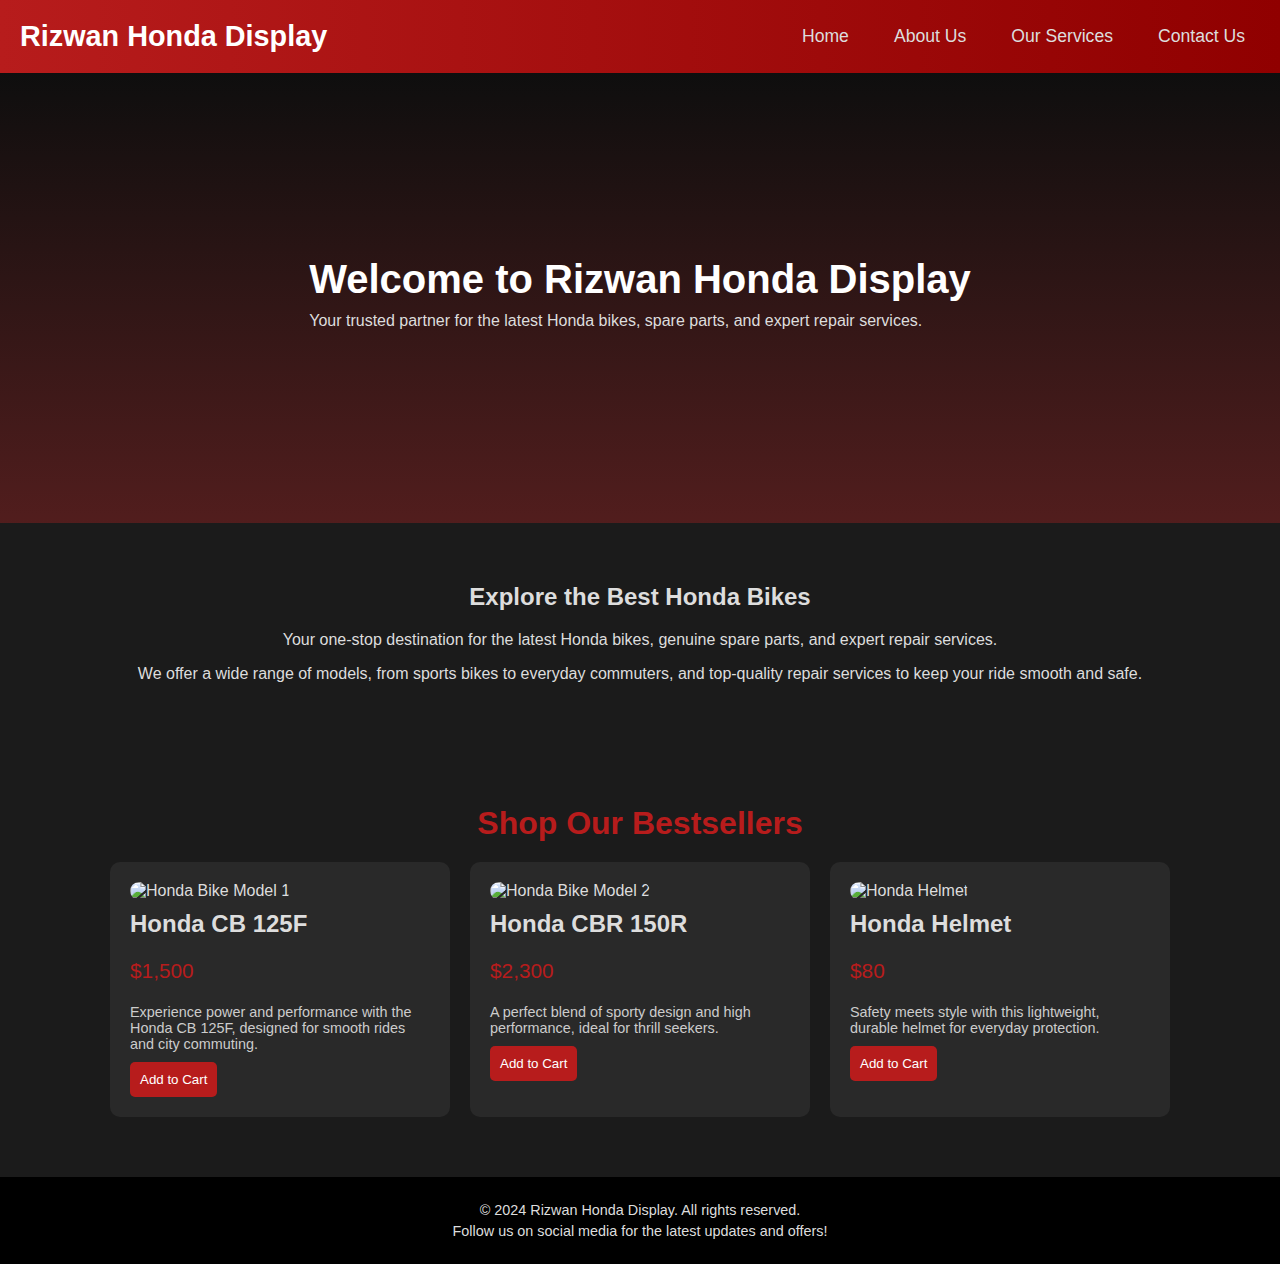
==== index.html @ d0f396d8 "Add files via upload" ====
<!DOCTYPE html>
<html lang="en">
<head>
    <meta charset="UTF-8">
    <meta name="viewport" content="width=device-width, initial-scale=1.0">
    <title>Rizwan Honda Display - Home</title>
    <link rel="stylesheet" href="Style.css">
</head>
<body>
    <header>
        <h1>Rizwan Honda Display</h1>
        <nav>
            <a href="index.html">Home</a>
            <a href="about.html">About Us</a>
            <a href="services.html">Our Services</a>
            <a href="contact.html">Contact Us</a>
        </nav>
    </header>

    <!-- Hero Banner Section -->
    <div class="hero-banner">
        <div class="hero-content">
            <h2>Welcome to Rizwan Honda Display</h2>
            <p>Your trusted partner for the latest Honda bikes, spare parts, and expert repair services.</p>
        </div>
    </div>

    <!-- Welcome Section -->
    <section class="welcome">
        <h2>Explore the Best Honda Bikes</h2>
        <p>Your one-stop destination for the latest Honda bikes, genuine spare parts, and expert repair services.</p>
        <p>We offer a wide range of models, from sports bikes to everyday commuters, and top-quality repair services to keep your ride smooth and safe.</p>
    </section>

    <!-- E-commerce Section -->
    <section class="products">
        <h2>Shop Our Bestsellers</h2>
        <div class="product-list">
            <div class="product-card">
                <img src="asset/img11.jpg" alt="Honda Bike Model 1">
                <h3>Honda CB 125F</h3>
                <p class="price">$1,500</p>
                <p class="description">Experience power and performance with the Honda CB 125F, designed for smooth rides and city commuting.</p>
                <button class="add-to-cart">Add to Cart</button>
            </div>
            <div class="product-card">
                <img src="asset/img12.jpg" alt="Honda Bike Model 2">
                <h3>Honda CBR 150R</h3>
                <p class="price">$2,300</p>
                <p class="description">A perfect blend of sporty design and high performance, ideal for thrill seekers.</p>
                <button class="add-to-cart">Add to Cart</button>
            </div>
            <div class="product-card">
                <img src="asset/img13.jpg" alt="Honda Helmet">
                <h3>Honda Helmet</h3>
                <p class="price">$80</p>
                <p class="description">Safety meets style with this lightweight, durable helmet for everyday protection.</p>
                <button class="add-to-cart">Add to Cart</button>
            </div>
        </div>
    </section>

    <!-- Footer -->
    <footer>
        <p>&copy; 2024 Rizwan Honda Display. All rights reserved.</p>
        <p>Follow us on social media for the latest updates and offers!</p>
    </footer>
</body>
</html>
---- Style.css ----
/* General Styles */
body {
    background-color: #1b1b1b;
    color: #ddd;
    font-family: 'Arial', sans-serif;
    margin: 0;
    padding: 0;
}

header {
    background-color: #000;
    padding: 20px;
    text-align: center;
}

header h1 {
    color: #ffffff;
    margin: 0;
}

nav a {
    margin: 0 15px;
    text-decoration: none;
    color: #ddd;
    font-size: 1.1em;
    transition: color 0.3s;
}

nav a:hover {
    color: #b71c1c;
}

.hero-banner {
    background-image: linear-gradient(rgba(0, 0, 0, 0.473), rgba(150, 32, 32, 0.445)), url('asset/img1.jpg');
    background-size: cover;
    background-position: center;
    height: 450px;
    display: flex;
    align-items: center;
    justify-content: center;
}

.hero-content h2 {
    color: #ffffff;
    font-size: 2.5em;
    margin: 0;
    animation: fadeIn 2s ease-in-out;
}

.hero-content p {
    color: #ddd;
    margin: 10px 0;
    animation: fadeIn 3s ease-in-out;
}

.welcome, .products {
    padding: 40px;
    text-align: center;
}

.products h2 {
    color: #b71c1c;
    font-size: 2em;
    margin-bottom: 20px;
}

.product-list {
    display: flex;
    flex-wrap: wrap;
    justify-content: center;
    gap: 20px;
}

.product-card {
    background-color: #292929;
    border-radius: 10px;
    padding: 20px;
    max-width: 300px;
    width: 100%;
    text-align: left;
    transition: transform 0.3s, box-shadow 0.3s;
}

.product-card:hover {
    transform: translateY(-5px);
    box-shadow: 0 5px 15px rgba(0, 0, 0, 0.5);
}

.product-card img {
    width: 100%;
    border-radius: 10px;
}

.product-card h3 {
    color: #ddd;
    font-size: 1.5em;
    margin: 10px 0;
}

.price {
    color: #b71c1c;
    font-size: 1.3em;
}

.description {
    color: #ccc;
    font-size: 0.9em;
    margin: 10px 0;
}

.add-to-cart {
    background-color: #b71c1c;
    color: #fff;
    border: none;
    padding: 10px;
    border-radius: 5px;
    cursor: pointer;
    transition: background-color 0.3s;
}

.add-to-cart:hover {
    background-color: #900000;
}

footer {
    background-color: #000;
    padding: 20px;
    text-align: center;
    color: #ddd;
}

footer p {
    margin: 5px 0;
    font-size: 0.9em;
}

/* Keyframe Animations */
@keyframes fadeIn {
    from {
        opacity: 0;
    }
    to {
        opacity: 1;
    }
}



/* About Us */
/* General Styles */
body, html {
    margin: 0;
    padding: 0;
    font-family: 'Segoe UI', Tahoma, Geneva, Verdana, sans-serif;
    background: #121212;
    color: #e0e0e0;
    box-sizing: border-box;
}

/* Header */
header {
    background: linear-gradient(90deg, #b71c1c, #900000);
    padding: 15px 20px;
    display: flex;
    justify-content: space-between;
    align-items: center;
    color: #fff;
}

header h1 {
    margin: 0;
    font-size: 1.8em;    
}

nav {
    display: flex;
    gap: 15px;
}

nav a {
    text-decoration: none;
    color: #e0e0e0;
    transition: color 0.3s ease;
}

nav a:hover {
    color: #ffccbc;
}

/* About Us Section */
.about-us {
    background: #1c1c1c;
    padding: 50px 20px;
    display: flex;
    flex-direction: column;
    align-items: center;
    text-align: center;
}

.about-content {
    display: flex;
    gap: 20px;
    align-items: center;
    max-width: 1000px;
    flex-wrap: wrap;
}

.about-text {
    flex: 1;
}

.about-text p {
    font-size: 1.1em;
    line-height: 1.6;
    margin-bottom: 15px;
    color: #bbb;
    border-radius: 10px;
}

.highlight {
    font-size: 1.3em;
    color: #ff5252;
    font-weight: bold;
    margin-bottom: 20px;
}

.about-image {
    flex: 1;
}

.about-image img {
    width: 100%;
    max-width: 400px;
    border-radius: 10px;
    box-shadow: 0 4px 10px rgba(0, 0, 0, 0.4);
}

/* Animated Text */
.animated-text {
    font-size: 2.5em;
    color: #ff5252;
    margin-bottom: 20px;
    position: relative;
    animation: bounce 1.5s infinite;
}

@keyframes bounce {
    0%, 20%, 50%, 80%, 100% {
        transform: translateY(0);
    }
    40% {
        transform: translateY(-10px);
    }
    60% {
        transform: translateY(-5px);
    }
}

/* Our Values Section */
.our-values {
    background: linear-gradient(135deg, #282828, #1c1c1c);
    padding: 50px 20px;
    text-align: center;
}

.our-values h2 {
    font-size: 2.5em;
    color: #ff5252;
    margin-bottom: 30px;
}

.values-list {
    display: flex;
    flex-wrap: wrap;
    justify-content: center;
    gap: 20px;
}

.value {
    background: #2e2e2e;
    padding: 20px;
    border-radius: 10px;
    box-shadow: 0 4px 8px rgba(0,0,0,0.2);
    max-width: 300px;
    flex: 1;
}

.value h3 {
    font-size: 1.5em;
    color: #ff5252;
    margin-bottom: 10px;
}

.value p {
    font-size: 1em;
    color: #bbb;
}

/* Footer */
footer {
    background: #121212;
    color: #999;
    text-align: center;
    padding: 20px;
    margin-top: 20px;
}

footer p {
    margin: 5px;
}

/* Responsive Design */
@media (max-width: 768px) {
    .about-content {
        flex-direction: column;
    }

    .about-image img {
        width: 90%;
        height: auto;
    }

    .values-list {
        flex-direction: column;
        gap: 15px;
    }
}


/* Services */
/* General Styles */
body {
    background-color: #1b1b1b;
    color: #ddd;
    font-family: 'Arial', sans-serif;
    margin: 0;
    padding: 0;
}

header {
    background-color: #000;
    padding: 20px;
    text-align: center;
}

header h1 {
    color: #b71c1c;
    margin: 0;
}

nav a {
    margin: 0 15px;
    text-decoration: none;
    color: #ddd;
    font-size: 1.1em;
    transition: color 0.3s;
}

nav a:hover {
    color: #b71c1c;
}

.services-section {
    padding: 40px;
    text-align: center;
}

.typing-animation {
    font-size: 2.5em;
    color: #b71c1c;
    overflow: hidden;
    border-right: 4px solid #b71c1c;
    white-space: nowrap;
    animation: typing 2s steps(40, end), blink-caret 0.75s step-end infinite;
    margin-bottom: 30px;
}

@keyframes typing {
    from {
        width: 0;
    }
    to {
        width: 100%;
    }
}

@keyframes blink-caret {
    from, to {
        border-color: transparent;
    }
    50% {
        border-color: #b71c1c;
    }
}

.services-container {
    display: flex;
    flex-wrap: wrap;
    justify-content: center;
    gap: 20px;
}

.service-card {
    background-color: #292929;
    border-radius: 10px;
    padding: 20px;
    width: 300px;
    text-align: center;
    transition: transform 0.3s, box-shadow 0.3s;
}

.service-card:hover {
    transform: translateY(-10px);
    box-shadow: 0 10px 20px rgba(0, 0, 0, 0.5);
}

.service-img {
    width: 100%;
    border-radius: 10px;
    margin-bottom: 15px;
    transition: transform 0.3s;
}

.service-card:hover .service-img {
    transform: scale(1.05);
}

.service-card h3 {
    color: #b71c1c;
    margin-top: 10px;
}

footer {
    background-color: #000;
    padding: 20px;
    text-align: center;
    color: #ddd;
}

footer p {
    margin: 5px 0;
    font-size: 0.9em;
}

/* Contact Us  */
/* General Styles */
body {
    background-color: #1b1b1b;
    color: #ddd;
    font-family: 'Arial', sans-serif;
    margin: 0;
    padding: 0;
}

header {
    background-color: #000;
    padding: 20px;
    text-align: center;
}

header h1 {
    color: #ffffff;
    margin: 0;
}

nav a {
    margin: 0 15px;
    text-decoration: none;
    color: #ddd;
    font-size: 1.1em;
    transition: color 0.3s;
}

nav a:hover {
    color: #b71c1c;
}

.contact-section {
    padding: 40px;
    text-align: center;
}

.typing-animation {
    font-size: 2em;
    color: #b71c1c;
    overflow: hidden;
    border-right: 4px solid #b71c1c;
    white-space: nowrap;
    animation: typing 4s steps(45, end), blink-caret 0.75s step-end infinite;
    margin-bottom: 20px;
}

@keyframes typing {
    from {
        width: 0;
    }
    to {
        width: 100%;
    }
}

@keyframes blink-caret {
    from, to {
        border-color: transparent;
    }
    50% {
        border-color: #b71c1c;
    }
}

.animated-text1 {
    font-size: 1.2em;
    color: #ddd;
    margin-bottom: 30px;
    animation: fadeIn 2s ease-in-out;
}

@keyframes fadeIn {
    from {
        opacity: 0;
    }
    to {
        opacity: 1;
    }
}

.contact-container {
    display: flex;
    flex-wrap: wrap;
    justify-content: center;
    gap: 20px;
    margin-top: 20px;
}

.contact-form {
    background-color: #292929;
    border-radius: 10px;
    padding: 20px;
    max-width: 400px;
    width: 100%;
}

.contact-form input,
.contact-form textarea {
    width: 100%;
    padding: 10px;
    margin: 10px 0;
    border: none;
    border-radius: 5px;
    background: #333;
    color: #ddd;
}

.contact-form button {
    background-color: #b71c1c;
    color: #fff;
    border: none;
    padding: 10px 20px;
    border-radius: 5px;
    cursor: pointer;
    transition: background-color 0.3s;
}

.contact-form button:hover {
    background-color: #900000;
}

.contact-info {
    max-width: 400px;
    background-color: #292929;
    border-radius: 10px;
    padding: 20px;
    width: 100%;
    text-align: left;
}

.contact-info h3 {
    color: #b71c1c;
}

.social-media {
    display: flex;
    gap: 10px;
    margin-top: 10px;
}

.social-media a img {
    width: 30px;
    transition: transform 0.3s, opacity 0.3s;
}

.social-media a:hover img {
    transform: scale(1.2);
    opacity: 0.8;
}

footer {
    background-color: #000;
    padding: 20px;
    text-align: center;
    color: #ddd;
}

footer p {
    margin: 5px 0;
    font-size: 0.9em;
}
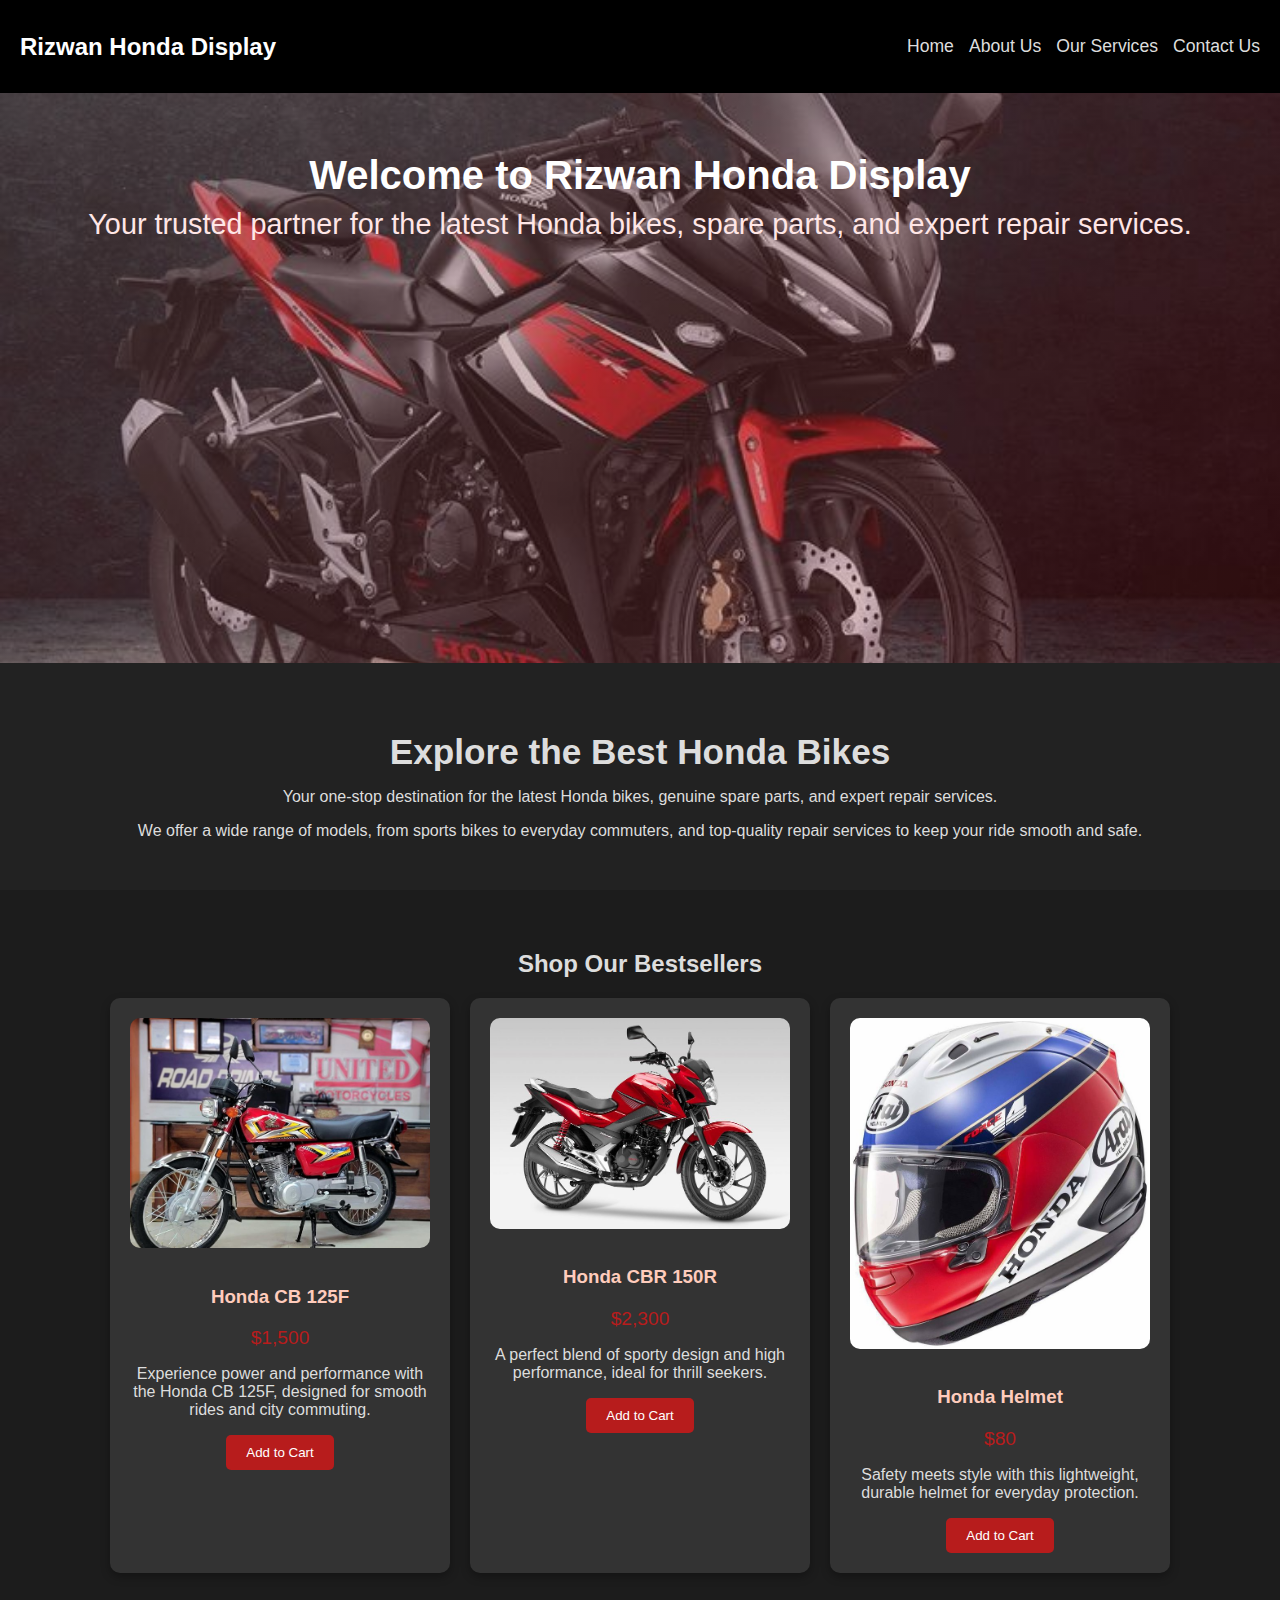
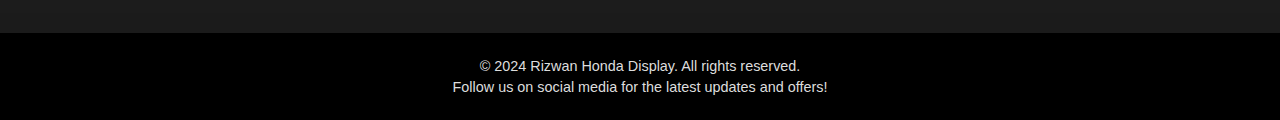
==== commit 03ff40f4: "Add files via upload" ====
--- a/index.html
+++ b/index.html
@@ -10,10 +10,17 @@
     <header>
         <h1>Rizwan Honda Display</h1>
         <nav>
-            <a href="index.html">Home</a>
-            <a href="about.html">About Us</a>
-            <a href="services.html">Our Services</a>
-            <a href="contact.html">Contact Us</a>
+            <div class="menu-toggle" id="mobile-menu">
+                <span class="bar"></span>
+                <span class="bar"></span>
+                <span class="bar"></span>
+            </div>
+            <ul class="nav-links" id="nav-links">
+                <li><a href="index.html">Home</a></li>
+                <li><a href="about.html">About Us</a></li>
+                <li><a href="services.html">Our Services</a></li>
+                <li><a href="contact.html">Contact Us</a></li>
+            </ul>
         </nav>
     </header>
 
@@ -65,5 +72,14 @@
         <p>&copy; 2024 Rizwan Honda Display. All rights reserved.</p>
         <p>Follow us on social media for the latest updates and offers!</p>
     </footer>
+
+    <script>
+        const mobileMenu = document.getElementById('mobile-menu');
+        const navLinks = document.getElementById('nav-links');
+
+        mobileMenu.addEventListener('click', () => {
+            navLinks.classList.toggle('active');
+        });
+    </script>
 </body>
 </html>
--- a/Style.css
+++ b/Style.css
@@ -1,43 +1,71 @@
 /* General Styles */
-body {
-    background-color: #1b1b1b;
-    color: #ddd;
-    font-family: 'Arial', sans-serif;
+body, html {
     margin: 0;
     padding: 0;
-}
-
+    font-family: 'Segoe UI', Tahoma, Geneva, Verdana, sans-serif;
+    background: #1c1c1c;
+    color: #e0e0e0;
+}
+
+/* Header */
 header {
-    background-color: #000;
-    padding: 20px;
-    text-align: center;
+    background-color: #b71c1c;
+    padding: 15px 20px;
+    display: flex;
+    justify-content: space-between;
+    align-items: center;
+    color: white;
 }
 
 header h1 {
-    color: #ffffff;
-    margin: 0;
-}
-
-nav a {
-    margin: 0 15px;
+    margin: 0;
+    font-size: 1.8em;
+}
+
+nav {
+    position: relative;
+}
+
+.nav-links {
+    display: flex;
+    gap: 15px;
+    list-style: none;
+}
+
+.nav-links a {
     text-decoration: none;
-    color: #ddd;
-    font-size: 1.1em;
-    transition: color 0.3s;
-}
-
-nav a:hover {
-    color: #b71c1c;
-}
-
+    color: white;
+    transition: color 0.3s ease;
+}
+
+.nav-links a:hover {
+    color: #ffccbc;
+}
+
+/* Hamburger Menu */
+.menu-toggle {
+    display: none;
+    flex-direction: column;
+    cursor: pointer;
+}
+
+.menu-toggle .bar {
+    height: 3px;
+    width: 25px;
+    background-color: white;
+    margin: 4px 0;
+    transition: all 0.3s ease;
+}
+
+/* Hero Banner */
 .hero-banner {
-    background-image: linear-gradient(rgba(0, 0, 0, 0.473), rgba(150, 32, 32, 0.445)), url('asset/img1.jpg');
+    background-image: url(asset/img1.jpg), linear-gradient(135deg, #6d474765, #a7171700);
     background-size: cover;
     background-position: center;
     height: 450px;
-    display: flex;
-    align-items: center;
-    justify-content: center;
+    color: white;
+    padding: 60px 20px;
+    text-align: center;
 }
 
 .hero-content h2 {
@@ -48,20 +76,34 @@
 }
 
 .hero-content p {
-    color: #ddd;
+    color: #ffe6e6;
+    font-size: 1.8em;
     margin: 10px 0;
     animation: fadeIn 3s ease-in-out;
 }
 
-.welcome, .products {
-    padding: 40px;
-    text-align: center;
-}
-
-.products h2 {
-    color: #b71c1c;
-    font-size: 2em;
-    margin-bottom: 20px;
+/* Welcome Section */
+.welcome {
+    padding: 40px 20px;
+    background: #222;
+    text-align: center;
+}
+
+.welcome h2 {
+    font-size: 2.2em;
+    margin-bottom: 15px;
+}
+
+.welcome p {
+    font-size: 1em;
+    margin-bottom: 10px;
+}
+
+/* E-commerce Section */
+.products {
+    padding: 40px 20px;
+    background: #1c1c1c;
+    text-align: center;
 }
 
 .product-list {
@@ -72,75 +114,84 @@
 }
 
 .product-card {
-    background-color: #292929;
+    background: #333;
+    padding: 20px;
     border-radius: 10px;
-    padding: 20px;
+    box-shadow: 0 4px 10px rgba(0,0,0,0.3);
     max-width: 300px;
-    width: 100%;
-    text-align: left;
-    transition: transform 0.3s, box-shadow 0.3s;
-}
-
-.product-card:hover {
-    transform: translateY(-5px);
-    box-shadow: 0 5px 15px rgba(0, 0, 0, 0.5);
+    flex: 1;
 }
 
 .product-card img {
     width: 100%;
+    height: auto;
     border-radius: 10px;
+    margin-bottom: 15px;
 }
 
 .product-card h3 {
-    color: #ddd;
-    font-size: 1.5em;
-    margin: 10px 0;
+    color: #ffccbc;
+    margin-bottom: 10px;
 }
 
 .price {
     color: #b71c1c;
-    font-size: 1.3em;
-}
-
-.description {
-    color: #ccc;
-    font-size: 0.9em;
-    margin: 10px 0;
+    font-size: 1.2em;
+    margin-bottom: 10px;
 }
 
 .add-to-cart {
     background-color: #b71c1c;
-    color: #fff;
     border: none;
-    padding: 10px;
+    padding: 10px 20px;
+    color: white;
     border-radius: 5px;
     cursor: pointer;
-    transition: background-color 0.3s;
+    transition: background-color 0.3s ease;
 }
 
 .add-to-cart:hover {
-    background-color: #900000;
-}
-
+    background-color: #8e0000;
+}
+
+/* Footer */
 footer {
-    background-color: #000;
-    padding: 20px;
-    text-align: center;
+    background: #222;
     color: #ddd;
+    text-align: center;
+    padding: 20px;
+    margin-top: 20px;
 }
 
 footer p {
-    margin: 5px 0;
-    font-size: 0.9em;
-}
-
-/* Keyframe Animations */
-@keyframes fadeIn {
-    from {
-        opacity: 0;
-    }
-    to {
-        opacity: 1;
+    margin: 5px;
+}
+
+/* Responsive Design */
+@media (max-width: 768px) {
+    .nav-links {
+        display: none;
+        flex-direction: column;
+        gap: 10px;
+        background: #b71c1c;
+        position: absolute;
+        top: 100%;
+        right: 0;
+        left: 0;
+        padding: 15px 0;
+    }
+
+    .nav-links.active {
+        display: flex;
+    }
+
+    .menu-toggle {
+        display: flex;
+    }
+
+    .product-list {
+        flex-direction: column;
+        gap: 15px;
     }
 }
 
@@ -152,48 +203,68 @@
     margin: 0;
     padding: 0;
     font-family: 'Segoe UI', Tahoma, Geneva, Verdana, sans-serif;
-    background: #121212;
+    background: #1a1a1a;
     color: #e0e0e0;
     box-sizing: border-box;
 }
 
 /* Header */
 header {
-    background: linear-gradient(90deg, #b71c1c, #900000);
+    background-color: #b71c1c;
     padding: 15px 20px;
     display: flex;
     justify-content: space-between;
     align-items: center;
-    color: #fff;
+    color: white;
 }
 
 header h1 {
     margin: 0;
-    font-size: 1.8em;    
+    font-size: 1.8em;
 }
 
 nav {
     display: flex;
+    align-items: center;
+}
+
+.menu-icon {
+    display: none;
+    font-size: 1.5em;
+    cursor: pointer;
+}
+
+.nav-links {
+    display: flex;
     gap: 15px;
 }
 
-nav a {
+.nav-links a {
     text-decoration: none;
-    color: #e0e0e0;
+    color: white;
     transition: color 0.3s ease;
 }
 
-nav a:hover {
+.nav-links a:hover {
     color: #ffccbc;
+}
+
+/* Hero Banner */
+.hero-banner {
+    background-image: 
+        linear-gradient(135deg, rgba(109, 71, 71, 0.4), rgba(167, 23, 23, 0.226)),
+        url('asset/img1.jpg');
+    background-size: cover;
+    background-position: center;
+    color: white;
+    padding: 60px 20px;
+    text-align: center;
 }
 
 /* About Us Section */
 .about-us {
-    background: #1c1c1c;
+    background: #282828;
     padding: 50px 20px;
-    display: flex;
-    flex-direction: column;
-    align-items: center;
     text-align: center;
 }
 
@@ -203,37 +274,21 @@
     align-items: center;
     max-width: 1000px;
     flex-wrap: wrap;
-}
-
-.about-text {
+    margin: 0 auto;
+}
+
+.about-text, .about-image {
     flex: 1;
-}
-
-.about-text p {
-    font-size: 1.1em;
-    line-height: 1.6;
-    margin-bottom: 15px;
-    color: #bbb;
-    border-radius: 10px;
-}
-
-.highlight {
-    font-size: 1.3em;
-    color: #ff5252;
-    font-weight: bold;
-    margin-bottom: 20px;
-}
-
-.about-image {
-    flex: 1;
+    min-width: 280px;
 }
 
 .about-image img {
     width: 100%;
     max-width: 400px;
     border-radius: 10px;
-    box-shadow: 0 4px 10px rgba(0, 0, 0, 0.4);
-}
+    box-shadow: 0 4px 8px rgba(0, 0, 0, 0.2);
+}
+
 
 /* Animated Text */
 .animated-text {
@@ -258,66 +313,69 @@
 
 /* Our Values Section */
 .our-values {
-    background: linear-gradient(135deg, #282828, #1c1c1c);
+    background: #333;
     padding: 50px 20px;
     text-align: center;
 }
 
 .our-values h2 {
     font-size: 2.5em;
-    color: #ff5252;
-    margin-bottom: 30px;
+    color: #b71c1c;
 }
 
 .values-list {
     display: flex;
     flex-wrap: wrap;
+    gap: 20px;
     justify-content: center;
-    gap: 20px;
 }
 
 .value {
-    background: #2e2e2e;
+    background: #444;
     padding: 20px;
     border-radius: 10px;
     box-shadow: 0 4px 8px rgba(0,0,0,0.2);
     max-width: 300px;
-    flex: 1;
-}
-
-.value h3 {
-    font-size: 1.5em;
-    color: #ff5252;
-    margin-bottom: 10px;
-}
-
-.value p {
-    font-size: 1em;
-    color: #bbb;
+    color: #e0e0e0;
 }
 
 /* Footer */
 footer {
-    background: #121212;
-    color: #999;
-    text-align: center;
-    padding: 20px;
-    margin-top: 20px;
-}
-
-footer p {
-    margin: 5px;
+    background: #222;
+    color: #ddd;
+    text-align: center;
+    padding: 20px;
 }
 
 /* Responsive Design */
 @media (max-width: 768px) {
+    .nav-links {
+        display: none;
+        flex-direction: column;
+        gap: 10px;
+        background-color: #b71c1c;
+        position: absolute;
+        top: 60px;
+        right: 0;
+        width: 100%;
+        padding: 10px 0;
+    }
+
+    .nav-links.active {
+        display: flex;
+    }
+
+    .menu-icon {
+        display: block;
+    }
+
     .about-content {
         flex-direction: column;
+        text-align: center;
     }
 
     .about-image img {
-        width: 90%;
-        height: auto;
+        max-width: 90%;
     }
 
     .values-list {
@@ -325,122 +383,131 @@
         gap: 15px;
     }
 }
+
 
 
 /* Services */
 /* General Styles */
-body {
-    background-color: #1b1b1b;
-    color: #ddd;
-    font-family: 'Arial', sans-serif;
+body, html {
     margin: 0;
     padding: 0;
-}
-
+    font-family: 'Segoe UI', Tahoma, Geneva, Verdana, sans-serif;
+    background-color: #1a1a1a;
+    color: #e0e0e0;
+    box-sizing: border-box;
+}
+
+/* Header */
 header {
-    background-color: #000;
-    padding: 20px;
-    text-align: center;
+    background-color: #b71c1c;
+    padding: 15px 20px;
+    display: flex;
+    justify-content: space-between;
+    align-items: center;
+    color: white;
 }
 
 header h1 {
-    color: #b71c1c;
-    margin: 0;
-}
-
-nav a {
-    margin: 0 15px;
+    margin: 0;
+    font-size: 1.8em;
+}
+
+nav {
+    display: flex;
+    align-items: center;
+}
+
+.menu-icon {
+    display: none;
+    font-size: 1.5em;
+    cursor: pointer;
+}
+
+.nav-links {
+    display: flex;
+    gap: 15px;
+}
+
+.nav-links a {
     text-decoration: none;
-    color: #ddd;
-    font-size: 1.1em;
-    transition: color 0.3s;
-}
-
-nav a:hover {
-    color: #b71c1c;
-}
-
+    color: white;
+    transition: color 0.3s ease;
+}
+
+.nav-links a:hover {
+    color: #ffccbc;
+}
+
+/* Services Section */
 .services-section {
-    padding: 40px;
-    text-align: center;
-}
-
-.typing-animation {
-    font-size: 2.5em;
-    color: #b71c1c;
-    overflow: hidden;
-    border-right: 4px solid #b71c1c;
-    white-space: nowrap;
-    animation: typing 2s steps(40, end), blink-caret 0.75s step-end infinite;
-    margin-bottom: 30px;
-}
-
-@keyframes typing {
-    from {
-        width: 0;
-    }
-    to {
-        width: 100%;
-    }
-}
-
-@keyframes blink-caret {
-    from, to {
-        border-color: transparent;
-    }
-    50% {
-        border-color: #b71c1c;
-    }
+    background: #282828;
+    padding: 50px 20px;
+    text-align: center;
 }
 
 .services-container {
     display: flex;
     flex-wrap: wrap;
+    gap: 20px;
     justify-content: center;
-    gap: 20px;
 }
 
 .service-card {
-    background-color: #292929;
+    background: #333;
     border-radius: 10px;
-    padding: 20px;
-    width: 300px;
-    text-align: center;
-    transition: transform 0.3s, box-shadow 0.3s;
+    box-shadow: 0 4px 8px rgba(0,0,0,0.2);
+    max-width: 300px;
+    padding: 20px;
+    text-align: center;
+    transition: transform 0.2s;
 }
 
 .service-card:hover {
-    transform: translateY(-10px);
-    box-shadow: 0 10px 20px rgba(0, 0, 0, 0.5);
+    transform: translateY(-5px);
 }
 
 .service-img {
     width: 100%;
     border-radius: 10px;
     margin-bottom: 15px;
-    transition: transform 0.3s;
-}
-
-.service-card:hover .service-img {
-    transform: scale(1.05);
-}
-
-.service-card h3 {
-    color: #b71c1c;
-    margin-top: 10px;
-}
-
+}
+
+/* Footer */
 footer {
-    background-color: #000;
-    padding: 20px;
-    text-align: center;
+    background: #222;
     color: #ddd;
-}
-
-footer p {
-    margin: 5px 0;
-    font-size: 0.9em;
-}
+    text-align: center;
+    padding: 20px;
+}
+
+/* Responsive Design */
+@media (max-width: 768px) {
+    .nav-links {
+        display: none;
+        flex-direction: column;
+        gap: 10px;
+        background-color: #b71c1c;
+        position: absolute;
+        top: 60px;
+        right: 0;
+        width: 100%;
+        padding: 10px 0;
+    }
+
+    .nav-links.active {
+        display: flex;
+    }
+
+    .menu-icon {
+        display: block;
+    }
+
+    .services-container {
+        flex-direction: column;
+        gap: 15px;
+    }
+}
+
 
 /* Contact Us  */
 /* General Styles */
@@ -455,26 +522,45 @@
 header {
     background-color: #000;
     padding: 20px;
-    text-align: center;
+    display: flex;
+    justify-content: space-between;
+    align-items: center;
+    color: white;
 }
 
 header h1 {
-    color: #ffffff;
-    margin: 0;
-}
-
-nav a {
-    margin: 0 15px;
+    margin: 0;
+    font-size: 1.5em;
+}
+
+nav {
+    display: flex;
+    align-items: center;
+}
+
+.menu-icon {
+    display: none;
+    font-size: 1.5em;
+    cursor: pointer;
+}
+
+.nav-links {
+    display: flex;
+    gap: 15px;
+}
+
+.nav-links a {
     text-decoration: none;
     color: #ddd;
     font-size: 1.1em;
     transition: color 0.3s;
 }
 
-nav a:hover {
+.nav-links a:hover {
     color: #b71c1c;
 }
 
+/* Contact Section */
 .contact-section {
     padding: 40px;
     text-align: center;
@@ -532,7 +618,7 @@
     margin-top: 20px;
 }
 
-.contact-form {
+.contact-form, .contact-info {
     background-color: #292929;
     border-radius: 10px;
     padding: 20px;
@@ -565,15 +651,6 @@
     background-color: #900000;
 }
 
-.contact-info {
-    max-width: 400px;
-    background-color: #292929;
-    border-radius: 10px;
-    padding: 20px;
-    width: 100%;
-    text-align: left;
-}
-
 .contact-info h3 {
     color: #b71c1c;
 }
@@ -594,6 +671,7 @@
     opacity: 0.8;
 }
 
+/* Footer */
 footer {
     background-color: #000;
     padding: 20px;
@@ -606,4 +684,32 @@
     font-size: 0.9em;
 }
 
-
+/* Responsive Design */
+@media (max-width: 768px) {
+    .nav-links {
+        display: none;
+        flex-direction: column;
+        gap: 10px;
+        background-color: #000;
+        position: absolute;
+        top: 60px;
+        right: 0;
+        width: 100%;
+        padding: 10px 0;
+    }
+
+    .nav-links.active {
+        display: flex;
+    }
+
+    .menu-icon {
+        display: block;
+    }
+
+    .contact-container {
+        flex-direction: column;
+    }
+}
+
+
+
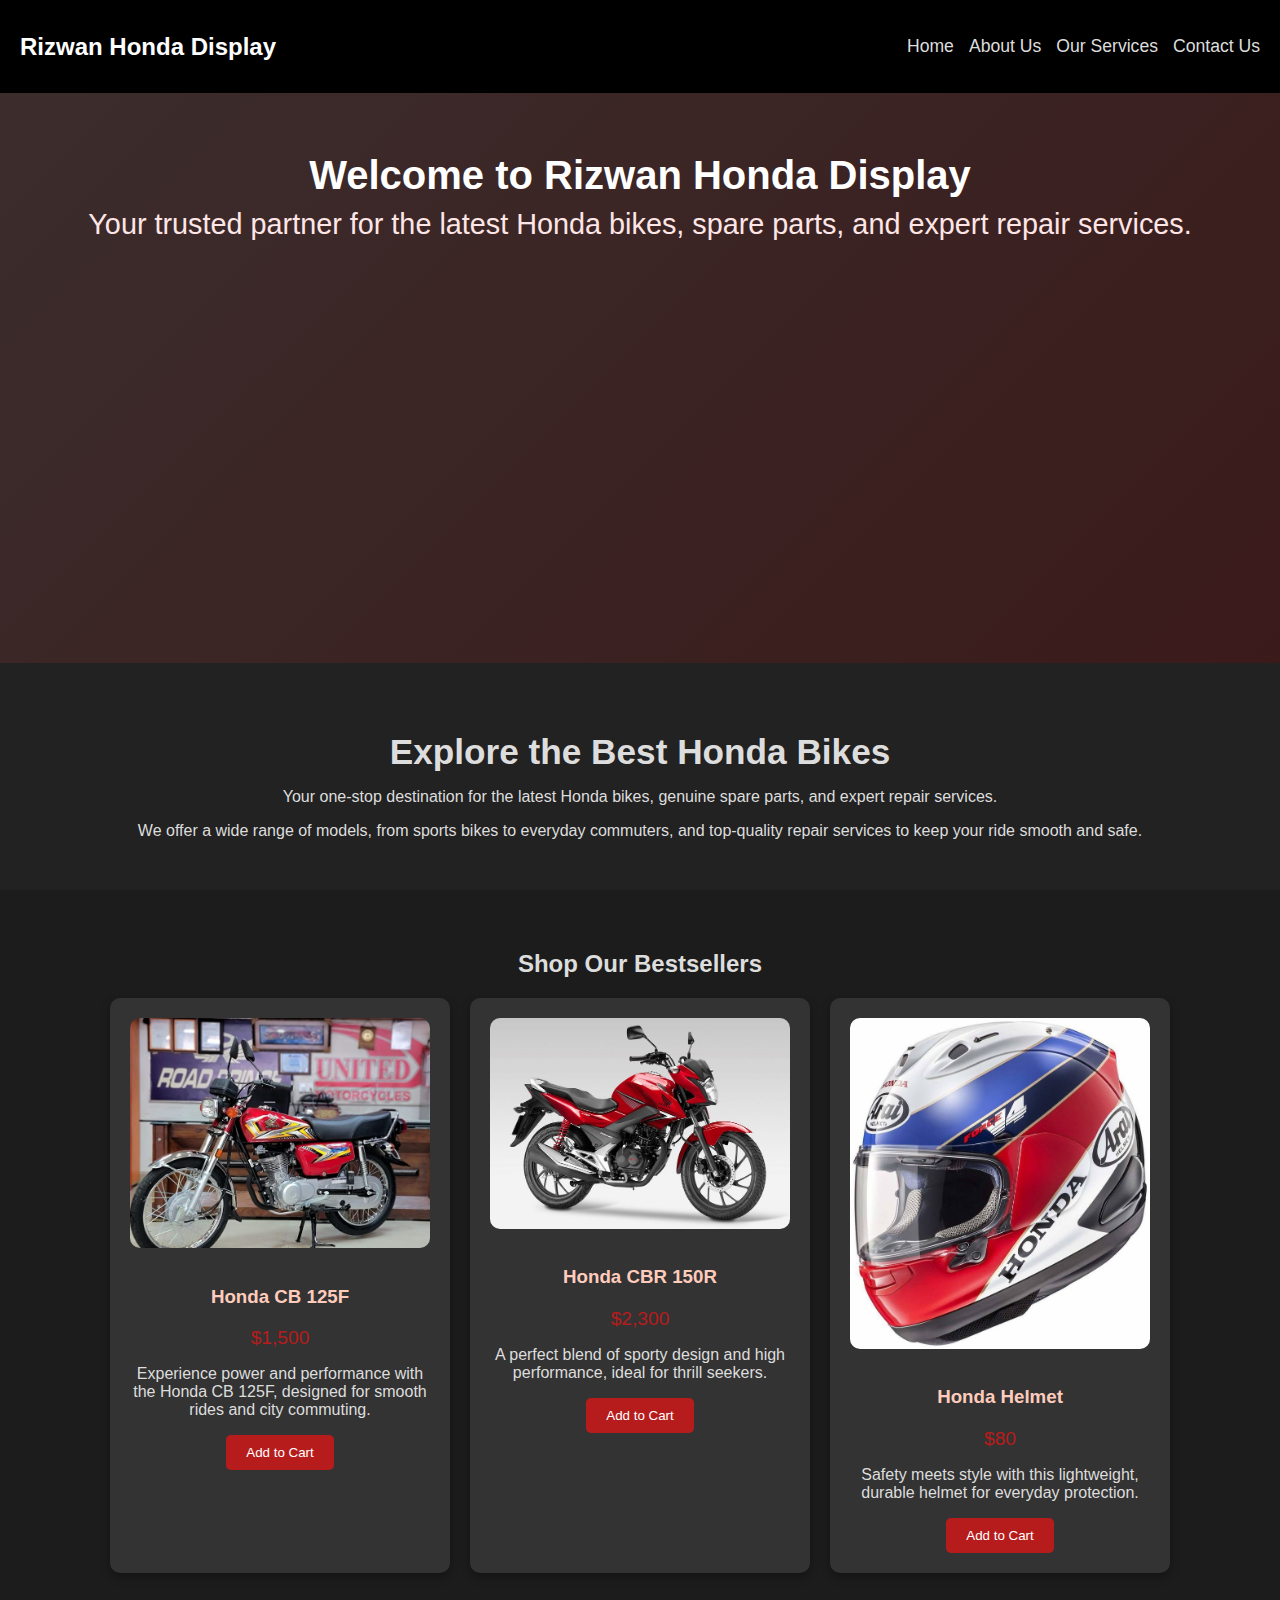
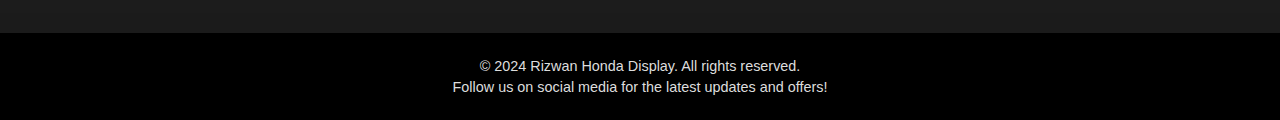
==== commit 6132bb4f: "organized code with dirs" ====
--- a/index.html
+++ b/index.html
@@ -4,7 +4,7 @@
     <meta charset="UTF-8">
     <meta name="viewport" content="width=device-width, initial-scale=1.0">
     <title>Rizwan Honda Display - Home</title>
-    <link rel="stylesheet" href="Style.css">
+    <link rel="stylesheet" href="./css/style.css">
 </head>
 <body>
     <header>
@@ -17,9 +17,9 @@
             </div>
             <ul class="nav-links" id="nav-links">
                 <li><a href="index.html">Home</a></li>
-                <li><a href="about.html">About Us</a></li>
-                <li><a href="services.html">Our Services</a></li>
-                <li><a href="contact.html">Contact Us</a></li>
+                <li><a href="./html/about.html">About Us</a></li>
+                <li><a href="./html/services.html">Our Services</a></li>
+                <li><a href="./html/contact.html">Contact Us</a></li>
             </ul>
         </nav>
     </header>
@@ -44,21 +44,21 @@
         <h2>Shop Our Bestsellers</h2>
         <div class="product-list">
             <div class="product-card">
-                <img src="asset/img11.jpg" alt="Honda Bike Model 1">
+                <img src="./assets/img11.jpg" alt="Honda Bike Model 1">
                 <h3>Honda CB 125F</h3>
                 <p class="price">$1,500</p>
                 <p class="description">Experience power and performance with the Honda CB 125F, designed for smooth rides and city commuting.</p>
                 <button class="add-to-cart">Add to Cart</button>
             </div>
             <div class="product-card">
-                <img src="asset/img12.jpg" alt="Honda Bike Model 2">
+                <img src="./assets/img12.jpg" alt="Honda Bike Model 2">
                 <h3>Honda CBR 150R</h3>
                 <p class="price">$2,300</p>
                 <p class="description">A perfect blend of sporty design and high performance, ideal for thrill seekers.</p>
                 <button class="add-to-cart">Add to Cart</button>
             </div>
             <div class="product-card">
-                <img src="asset/img13.jpg" alt="Honda Helmet">
+                <img src="./assets/img13.jpg" alt="Honda Helmet">
                 <h3>Honda Helmet</h3>
                 <p class="price">$80</p>
                 <p class="description">Safety meets style with this lightweight, durable helmet for everyday protection.</p>
--- a/css/style.css
+++ b/css/style.css
@@ -0,0 +1,715 @@
+/* General Styles */
+body, html {
+    margin: 0;
+    padding: 0;
+    font-family: 'Segoe UI', Tahoma, Geneva, Verdana, sans-serif;
+    background: #1c1c1c;
+    color: #e0e0e0;
+}
+
+/* Header */
+header {
+    background-color: #b71c1c;
+    padding: 15px 20px;
+    display: flex;
+    justify-content: space-between;
+    align-items: center;
+    color: white;
+}
+
+header h1 {
+    margin: 0;
+    font-size: 1.8em;
+}
+
+nav {
+    position: relative;
+}
+
+.nav-links {
+    display: flex;
+    gap: 15px;
+    list-style: none;
+}
+
+.nav-links a {
+    text-decoration: none;
+    color: white;
+    transition: color 0.3s ease;
+}
+
+.nav-links a:hover {
+    color: #ffccbc;
+}
+
+/* Hamburger Menu */
+.menu-toggle {
+    display: none;
+    flex-direction: column;
+    cursor: pointer;
+}
+
+.menu-toggle .bar {
+    height: 3px;
+    width: 25px;
+    background-color: white;
+    margin: 4px 0;
+    transition: all 0.3s ease;
+}
+
+/* Hero Banner */
+.hero-banner {
+    background-image: url(asset/img1.jpg), linear-gradient(135deg, #6d474765, #a7171700);
+    background-size: cover;
+    background-position: center;
+    height: 450px;
+    color: white;
+    padding: 60px 20px;
+    text-align: center;
+}
+
+.hero-content h2 {
+    color: #ffffff;
+    font-size: 2.5em;
+    margin: 0;
+    animation: fadeIn 2s ease-in-out;
+}
+
+.hero-content p {
+    color: #ffe6e6;
+    font-size: 1.8em;
+    margin: 10px 0;
+    animation: fadeIn 3s ease-in-out;
+}
+
+/* Welcome Section */
+.welcome {
+    padding: 40px 20px;
+    background: #222;
+    text-align: center;
+}
+
+.welcome h2 {
+    font-size: 2.2em;
+    margin-bottom: 15px;
+}
+
+.welcome p {
+    font-size: 1em;
+    margin-bottom: 10px;
+}
+
+/* E-commerce Section */
+.products {
+    padding: 40px 20px;
+    background: #1c1c1c;
+    text-align: center;
+}
+
+.product-list {
+    display: flex;
+    flex-wrap: wrap;
+    justify-content: center;
+    gap: 20px;
+}
+
+.product-card {
+    background: #333;
+    padding: 20px;
+    border-radius: 10px;
+    box-shadow: 0 4px 10px rgba(0,0,0,0.3);
+    max-width: 300px;
+    flex: 1;
+}
+
+.product-card img {
+    width: 100%;
+    height: auto;
+    border-radius: 10px;
+    margin-bottom: 15px;
+}
+
+.product-card h3 {
+    color: #ffccbc;
+    margin-bottom: 10px;
+}
+
+.price {
+    color: #b71c1c;
+    font-size: 1.2em;
+    margin-bottom: 10px;
+}
+
+.add-to-cart {
+    background-color: #b71c1c;
+    border: none;
+    padding: 10px 20px;
+    color: white;
+    border-radius: 5px;
+    cursor: pointer;
+    transition: background-color 0.3s ease;
+}
+
+.add-to-cart:hover {
+    background-color: #8e0000;
+}
+
+/* Footer */
+footer {
+    background: #222;
+    color: #ddd;
+    text-align: center;
+    padding: 20px;
+    margin-top: 20px;
+}
+
+footer p {
+    margin: 5px;
+}
+
+/* Responsive Design */
+@media (max-width: 768px) {
+    .nav-links {
+        display: none;
+        flex-direction: column;
+        gap: 10px;
+        background: #b71c1c;
+        position: absolute;
+        top: 100%;
+        right: 0;
+        left: 0;
+        padding: 15px 0;
+    }
+
+    .nav-links.active {
+        display: flex;
+    }
+
+    .menu-toggle {
+        display: flex;
+    }
+
+    .product-list {
+        flex-direction: column;
+        gap: 15px;
+    }
+}
+
+
+
+/* About Us */
+/* General Styles */
+body, html {
+    margin: 0;
+    padding: 0;
+    font-family: 'Segoe UI', Tahoma, Geneva, Verdana, sans-serif;
+    background: #1a1a1a;
+    color: #e0e0e0;
+    box-sizing: border-box;
+}
+
+/* Header */
+header {
+    background-color: #b71c1c;
+    padding: 15px 20px;
+    display: flex;
+    justify-content: space-between;
+    align-items: center;
+    color: white;
+}
+
+header h1 {
+    margin: 0;
+    font-size: 1.8em;
+}
+
+nav {
+    display: flex;
+    align-items: center;
+}
+
+.menu-icon {
+    display: none;
+    font-size: 1.5em;
+    cursor: pointer;
+}
+
+.nav-links {
+    display: flex;
+    gap: 15px;
+}
+
+.nav-links a {
+    text-decoration: none;
+    color: white;
+    transition: color 0.3s ease;
+}
+
+.nav-links a:hover {
+    color: #ffccbc;
+}
+
+/* Hero Banner */
+.hero-banner {
+    background-image: 
+        linear-gradient(135deg, rgba(109, 71, 71, 0.4), rgba(167, 23, 23, 0.226)),
+        url('asset/img1.jpg');
+    background-size: cover;
+    background-position: center;
+    color: white;
+    padding: 60px 20px;
+    text-align: center;
+}
+
+/* About Us Section */
+.about-us {
+    background: #282828;
+    padding: 50px 20px;
+    text-align: center;
+}
+
+.about-content {
+    display: flex;
+    gap: 20px;
+    align-items: center;
+    max-width: 1000px;
+    flex-wrap: wrap;
+    margin: 0 auto;
+}
+
+.about-text, .about-image {
+    flex: 1;
+    min-width: 280px;
+}
+
+.about-image img {
+    width: 100%;
+    max-width: 400px;
+    border-radius: 10px;
+    box-shadow: 0 4px 8px rgba(0, 0, 0, 0.2);
+}
+
+
+/* Animated Text */
+.animated-text {
+    font-size: 2.5em;
+    color: #ff5252;
+    margin-bottom: 20px;
+    position: relative;
+    animation: bounce 1.5s infinite;
+}
+
+@keyframes bounce {
+    0%, 20%, 50%, 80%, 100% {
+        transform: translateY(0);
+    }
+    40% {
+        transform: translateY(-10px);
+    }
+    60% {
+        transform: translateY(-5px);
+    }
+}
+
+/* Our Values Section */
+.our-values {
+    background: #333;
+    padding: 50px 20px;
+    text-align: center;
+}
+
+.our-values h2 {
+    font-size: 2.5em;
+    color: #b71c1c;
+}
+
+.values-list {
+    display: flex;
+    flex-wrap: wrap;
+    gap: 20px;
+    justify-content: center;
+}
+
+.value {
+    background: #444;
+    padding: 20px;
+    border-radius: 10px;
+    box-shadow: 0 4px 8px rgba(0,0,0,0.2);
+    max-width: 300px;
+    color: #e0e0e0;
+}
+
+/* Footer */
+footer {
+    background: #222;
+    color: #ddd;
+    text-align: center;
+    padding: 20px;
+}
+
+/* Responsive Design */
+@media (max-width: 768px) {
+    .nav-links {
+        display: none;
+        flex-direction: column;
+        gap: 10px;
+        background-color: #b71c1c;
+        position: absolute;
+        top: 60px;
+        right: 0;
+        width: 100%;
+        padding: 10px 0;
+    }
+
+    .nav-links.active {
+        display: flex;
+    }
+
+    .menu-icon {
+        display: block;
+    }
+
+    .about-content {
+        flex-direction: column;
+        text-align: center;
+    }
+
+    .about-image img {
+        max-width: 90%;
+    }
+
+    .values-list {
+        flex-direction: column;
+        gap: 15px;
+    }
+}
+
+
+
+/* Services */
+/* General Styles */
+body, html {
+    margin: 0;
+    padding: 0;
+    font-family: 'Segoe UI', Tahoma, Geneva, Verdana, sans-serif;
+    background-color: #1a1a1a;
+    color: #e0e0e0;
+    box-sizing: border-box;
+}
+
+/* Header */
+header {
+    background-color: #b71c1c;
+    padding: 15px 20px;
+    display: flex;
+    justify-content: space-between;
+    align-items: center;
+    color: white;
+}
+
+header h1 {
+    margin: 0;
+    font-size: 1.8em;
+}
+
+nav {
+    display: flex;
+    align-items: center;
+}
+
+.menu-icon {
+    display: none;
+    font-size: 1.5em;
+    cursor: pointer;
+}
+
+.nav-links {
+    display: flex;
+    gap: 15px;
+}
+
+.nav-links a {
+    text-decoration: none;
+    color: white;
+    transition: color 0.3s ease;
+}
+
+.nav-links a:hover {
+    color: #ffccbc;
+}
+
+/* Services Section */
+.services-section {
+    background: #282828;
+    padding: 50px 20px;
+    text-align: center;
+}
+
+.services-container {
+    display: flex;
+    flex-wrap: wrap;
+    gap: 20px;
+    justify-content: center;
+}
+
+.service-card {
+    background: #333;
+    border-radius: 10px;
+    box-shadow: 0 4px 8px rgba(0,0,0,0.2);
+    max-width: 300px;
+    padding: 20px;
+    text-align: center;
+    transition: transform 0.2s;
+}
+
+.service-card:hover {
+    transform: translateY(-5px);
+}
+
+.service-img {
+    width: 100%;
+    border-radius: 10px;
+    margin-bottom: 15px;
+}
+
+/* Footer */
+footer {
+    background: #222;
+    color: #ddd;
+    text-align: center;
+    padding: 20px;
+}
+
+/* Responsive Design */
+@media (max-width: 768px) {
+    .nav-links {
+        display: none;
+        flex-direction: column;
+        gap: 10px;
+        background-color: #b71c1c;
+        position: absolute;
+        top: 60px;
+        right: 0;
+        width: 100%;
+        padding: 10px 0;
+    }
+
+    .nav-links.active {
+        display: flex;
+    }
+
+    .menu-icon {
+        display: block;
+    }
+
+    .services-container {
+        flex-direction: column;
+        gap: 15px;
+    }
+}
+
+
+/* Contact Us  */
+/* General Styles */
+body {
+    background-color: #1b1b1b;
+    color: #ddd;
+    font-family: 'Arial', sans-serif;
+    margin: 0;
+    padding: 0;
+}
+
+header {
+    background-color: #000;
+    padding: 20px;
+    display: flex;
+    justify-content: space-between;
+    align-items: center;
+    color: white;
+}
+
+header h1 {
+    margin: 0;
+    font-size: 1.5em;
+}
+
+nav {
+    display: flex;
+    align-items: center;
+}
+
+.menu-icon {
+    display: none;
+    font-size: 1.5em;
+    cursor: pointer;
+}
+
+.nav-links {
+    display: flex;
+    gap: 15px;
+}
+
+.nav-links a {
+    text-decoration: none;
+    color: #ddd;
+    font-size: 1.1em;
+    transition: color 0.3s;
+}
+
+.nav-links a:hover {
+    color: #b71c1c;
+}
+
+/* Contact Section */
+.contact-section {
+    padding: 40px;
+    text-align: center;
+}
+
+.typing-animation {
+    font-size: 2em;
+    color: #b71c1c;
+    overflow: hidden;
+    border-right: 4px solid #b71c1c;
+    white-space: nowrap;
+    animation: typing 4s steps(45, end), blink-caret 0.75s step-end infinite;
+    margin-bottom: 20px;
+}
+
+@keyframes typing {
+    from {
+        width: 0;
+    }
+    to {
+        width: 100%;
+    }
+}
+
+@keyframes blink-caret {
+    from, to {
+        border-color: transparent;
+    }
+    50% {
+        border-color: #b71c1c;
+    }
+}
+
+.animated-text1 {
+    font-size: 1.2em;
+    color: #ddd;
+    margin-bottom: 30px;
+    animation: fadeIn 2s ease-in-out;
+}
+
+@keyframes fadeIn {
+    from {
+        opacity: 0;
+    }
+    to {
+        opacity: 1;
+    }
+}
+
+.contact-container {
+    display: flex;
+    flex-wrap: wrap;
+    justify-content: center;
+    gap: 20px;
+    margin-top: 20px;
+}
+
+.contact-form, .contact-info {
+    background-color: #292929;
+    border-radius: 10px;
+    padding: 20px;
+    max-width: 400px;
+    width: 100%;
+}
+
+.contact-form input,
+.contact-form textarea {
+    width: 100%;
+    padding: 10px;
+    margin: 10px 0;
+    border: none;
+    border-radius: 5px;
+    background: #333;
+    color: #ddd;
+}
+
+.contact-form button {
+    background-color: #b71c1c;
+    color: #fff;
+    border: none;
+    padding: 10px 20px;
+    border-radius: 5px;
+    cursor: pointer;
+    transition: background-color 0.3s;
+}
+
+.contact-form button:hover {
+    background-color: #900000;
+}
+
+.contact-info h3 {
+    color: #b71c1c;
+}
+
+.social-media {
+    display: flex;
+    gap: 10px;
+    margin-top: 10px;
+}
+
+.social-media a img {
+    width: 30px;
+    transition: transform 0.3s, opacity 0.3s;
+}
+
+.social-media a:hover img {
+    transform: scale(1.2);
+    opacity: 0.8;
+}
+
+/* Footer */
+footer {
+    background-color: #000;
+    padding: 20px;
+    text-align: center;
+    color: #ddd;
+}
+
+footer p {
+    margin: 5px 0;
+    font-size: 0.9em;
+}
+
+/* Responsive Design */
+@media (max-width: 768px) {
+    .nav-links {
+        display: none;
+        flex-direction: column;
+        gap: 10px;
+        background-color: #000;
+        position: absolute;
+        top: 60px;
+        right: 0;
+        width: 100%;
+        padding: 10px 0;
+    }
+
+    .nav-links.active {
+        display: flex;
+    }
+
+    .menu-icon {
+        display: block;
+    }
+
+    .contact-container {
+        flex-direction: column;
+    }
+}
+
+
+
